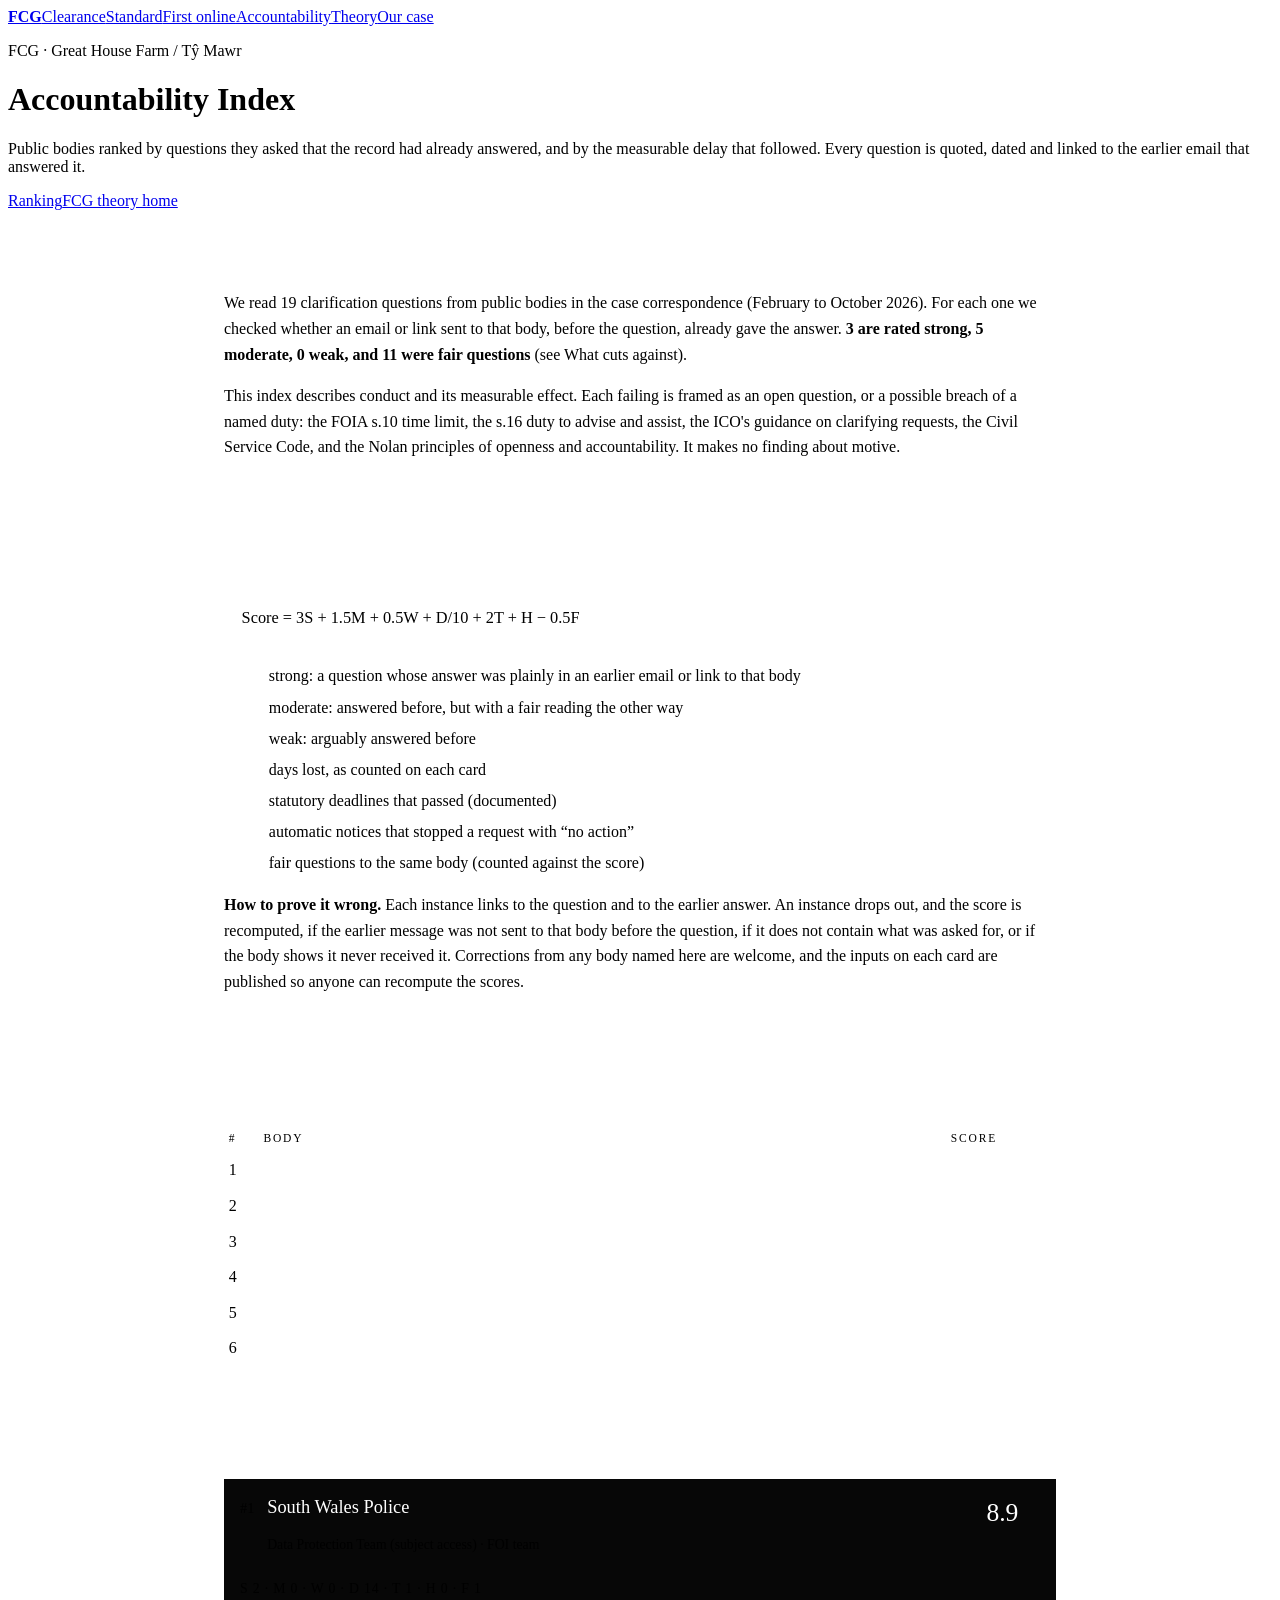
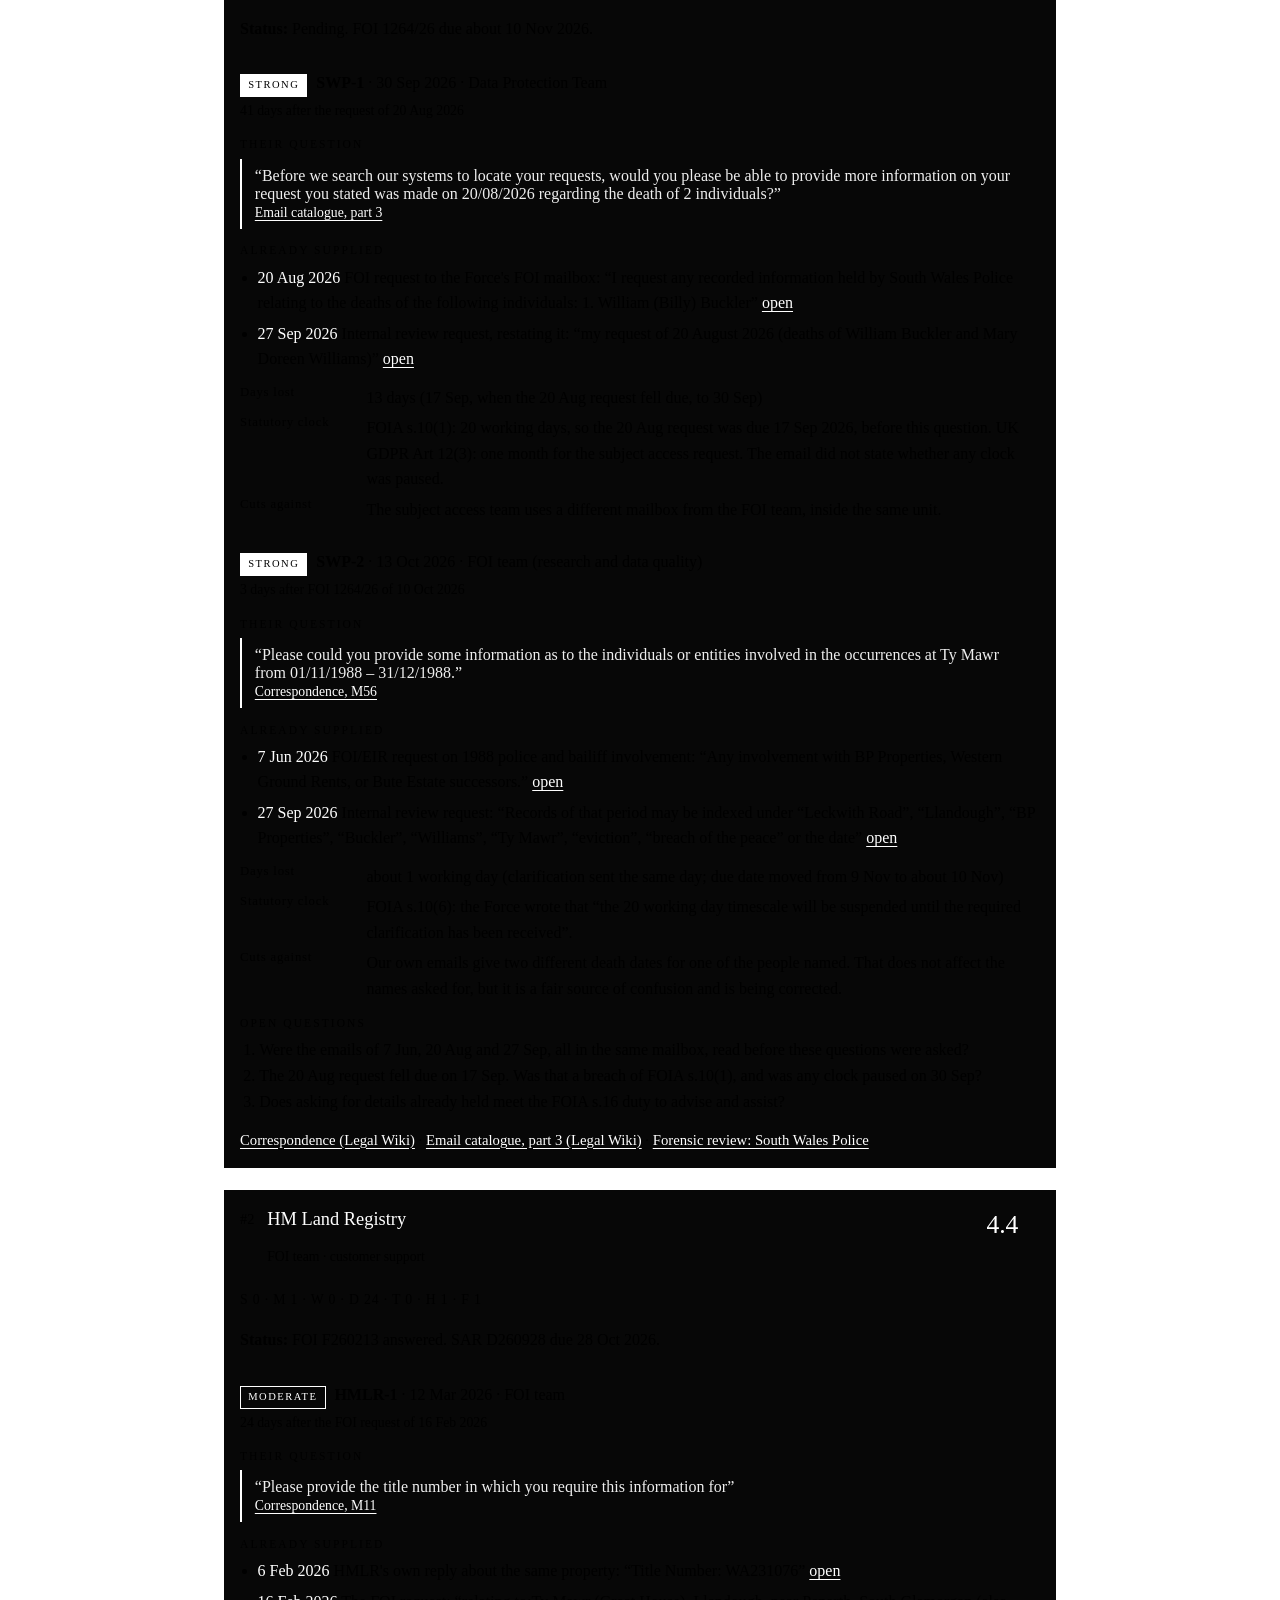
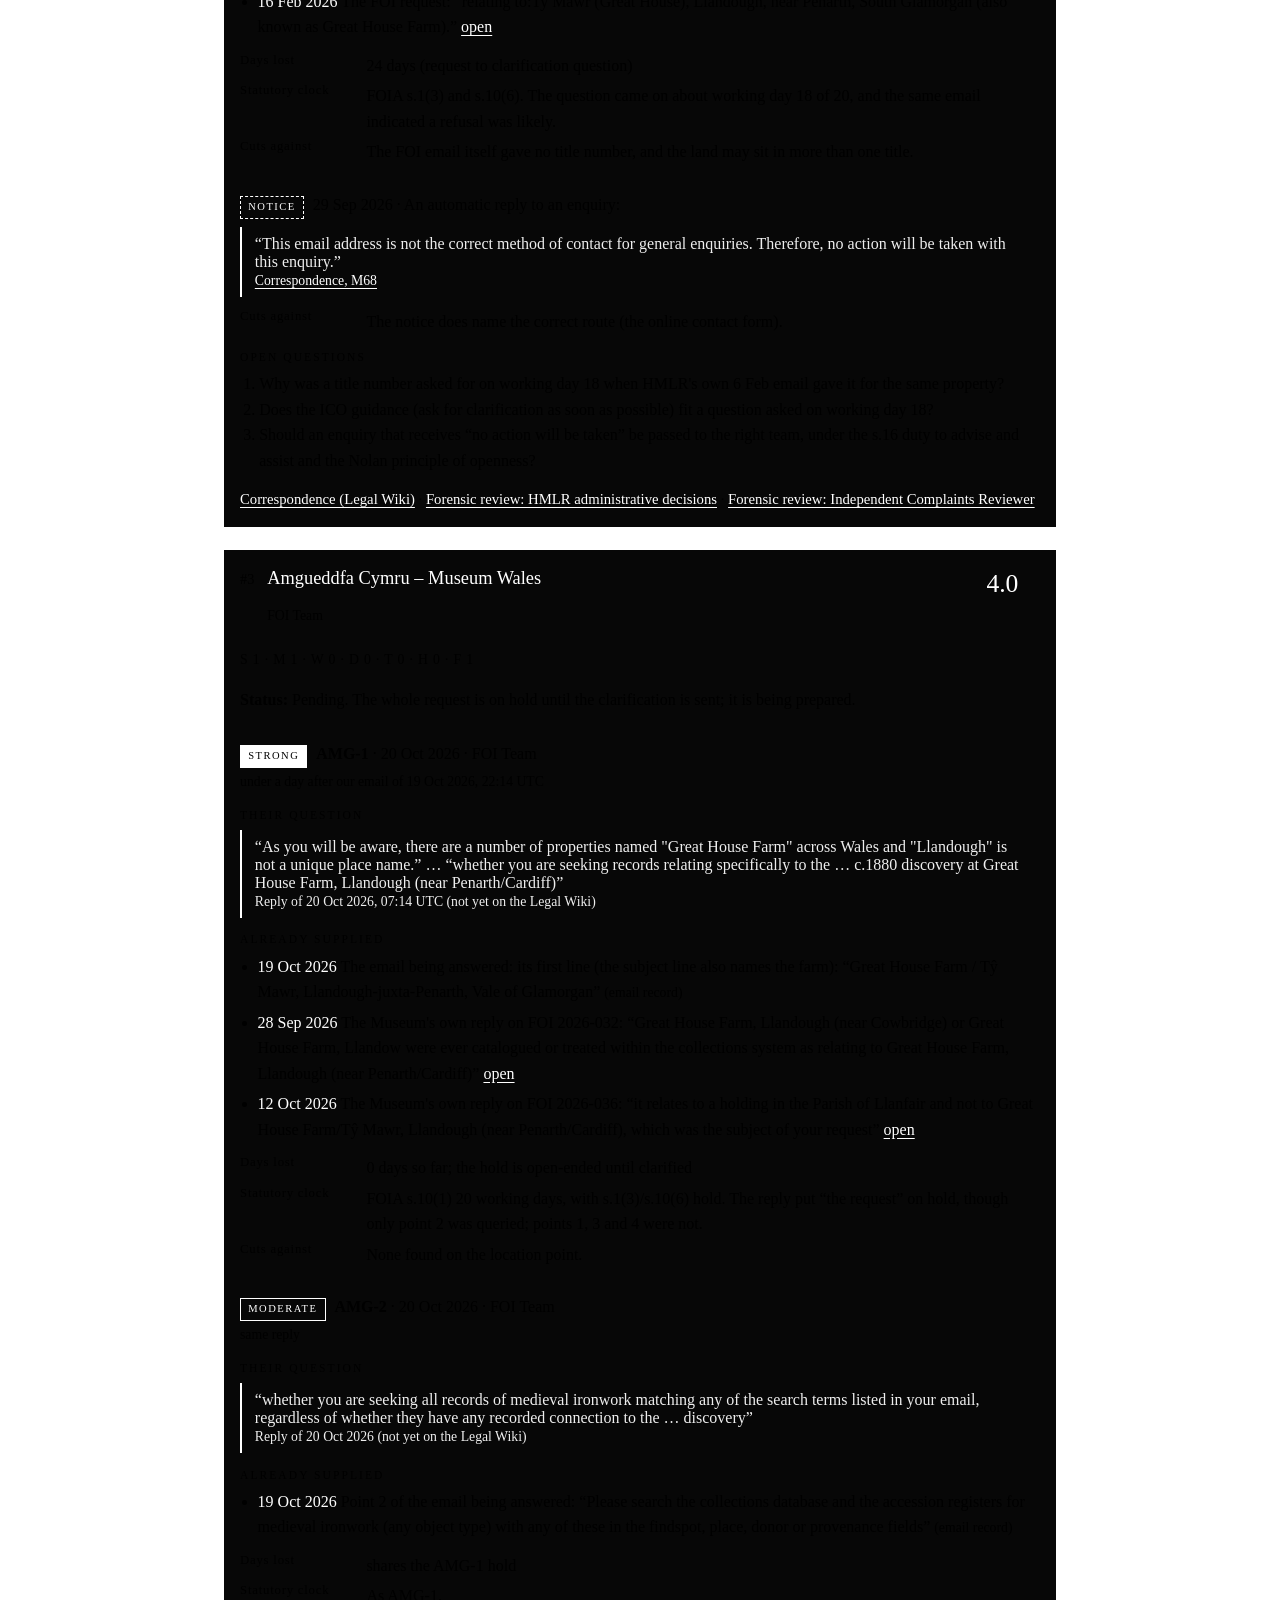
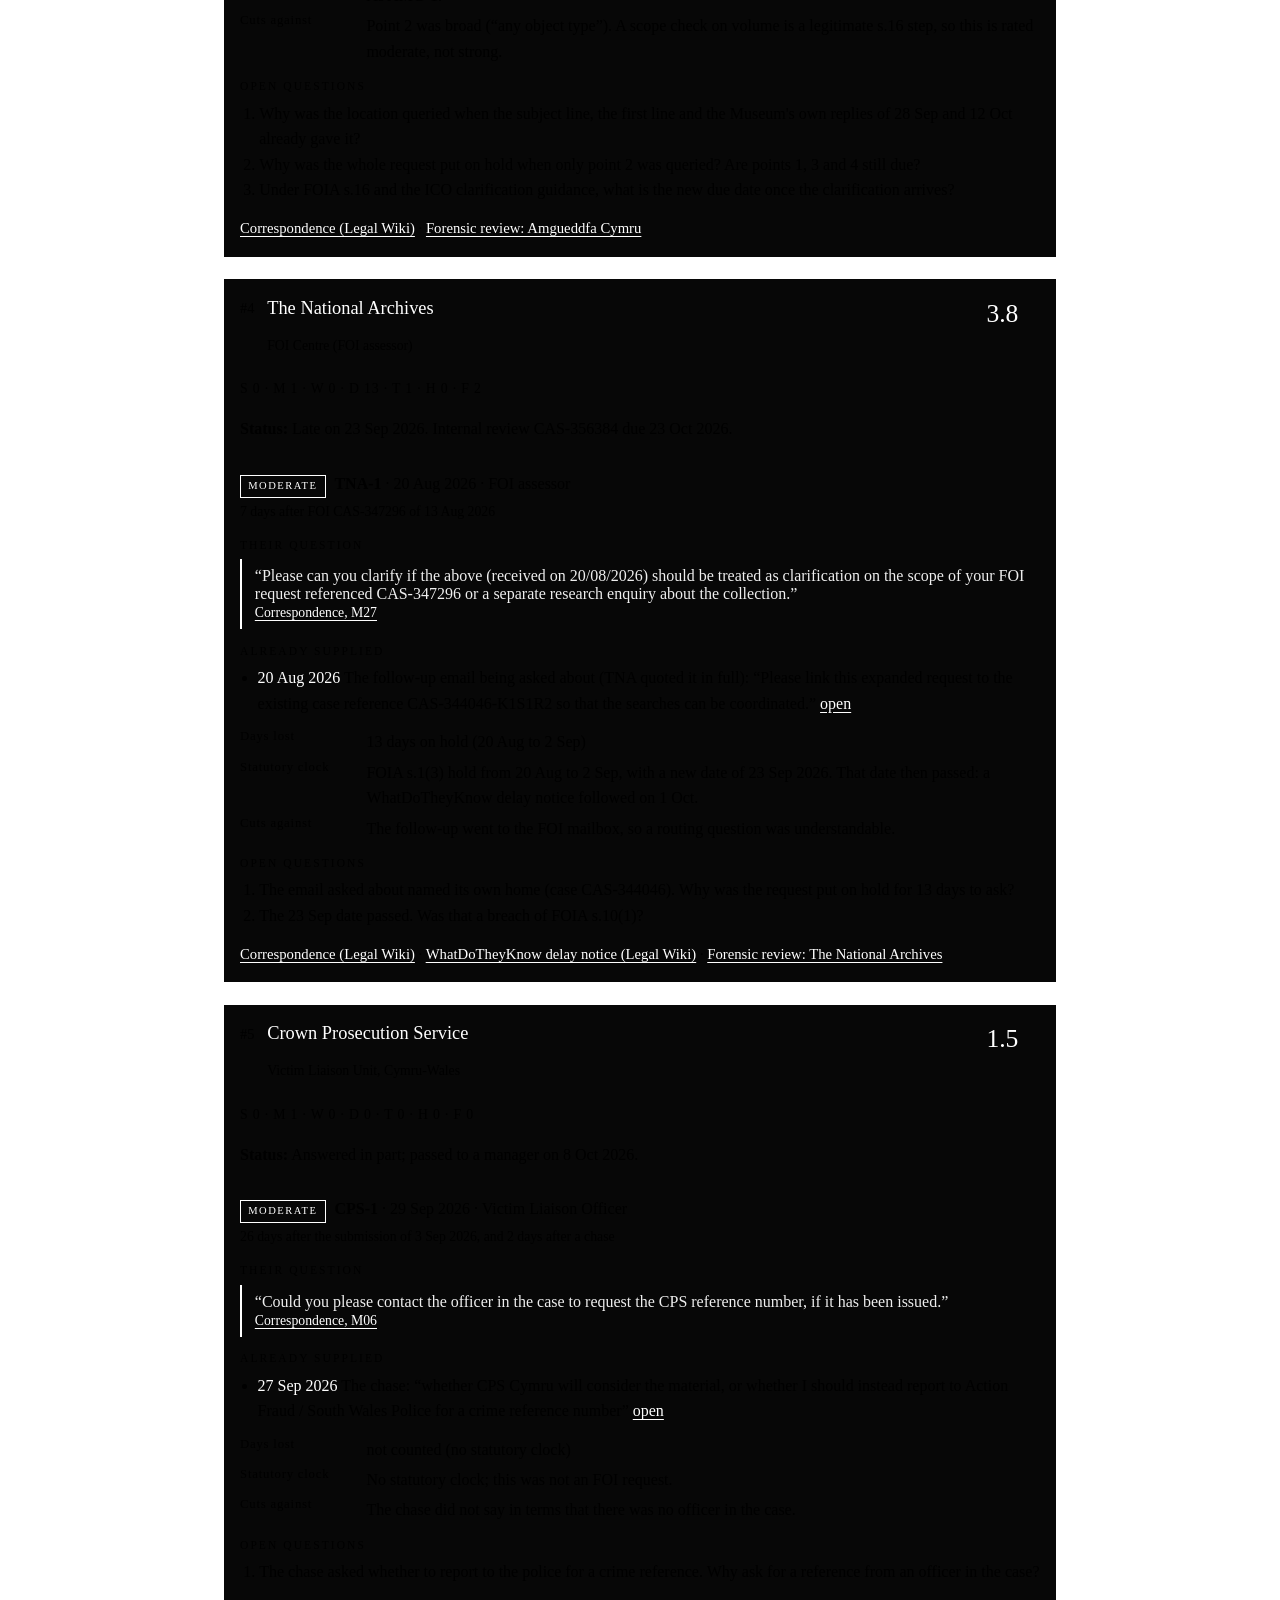
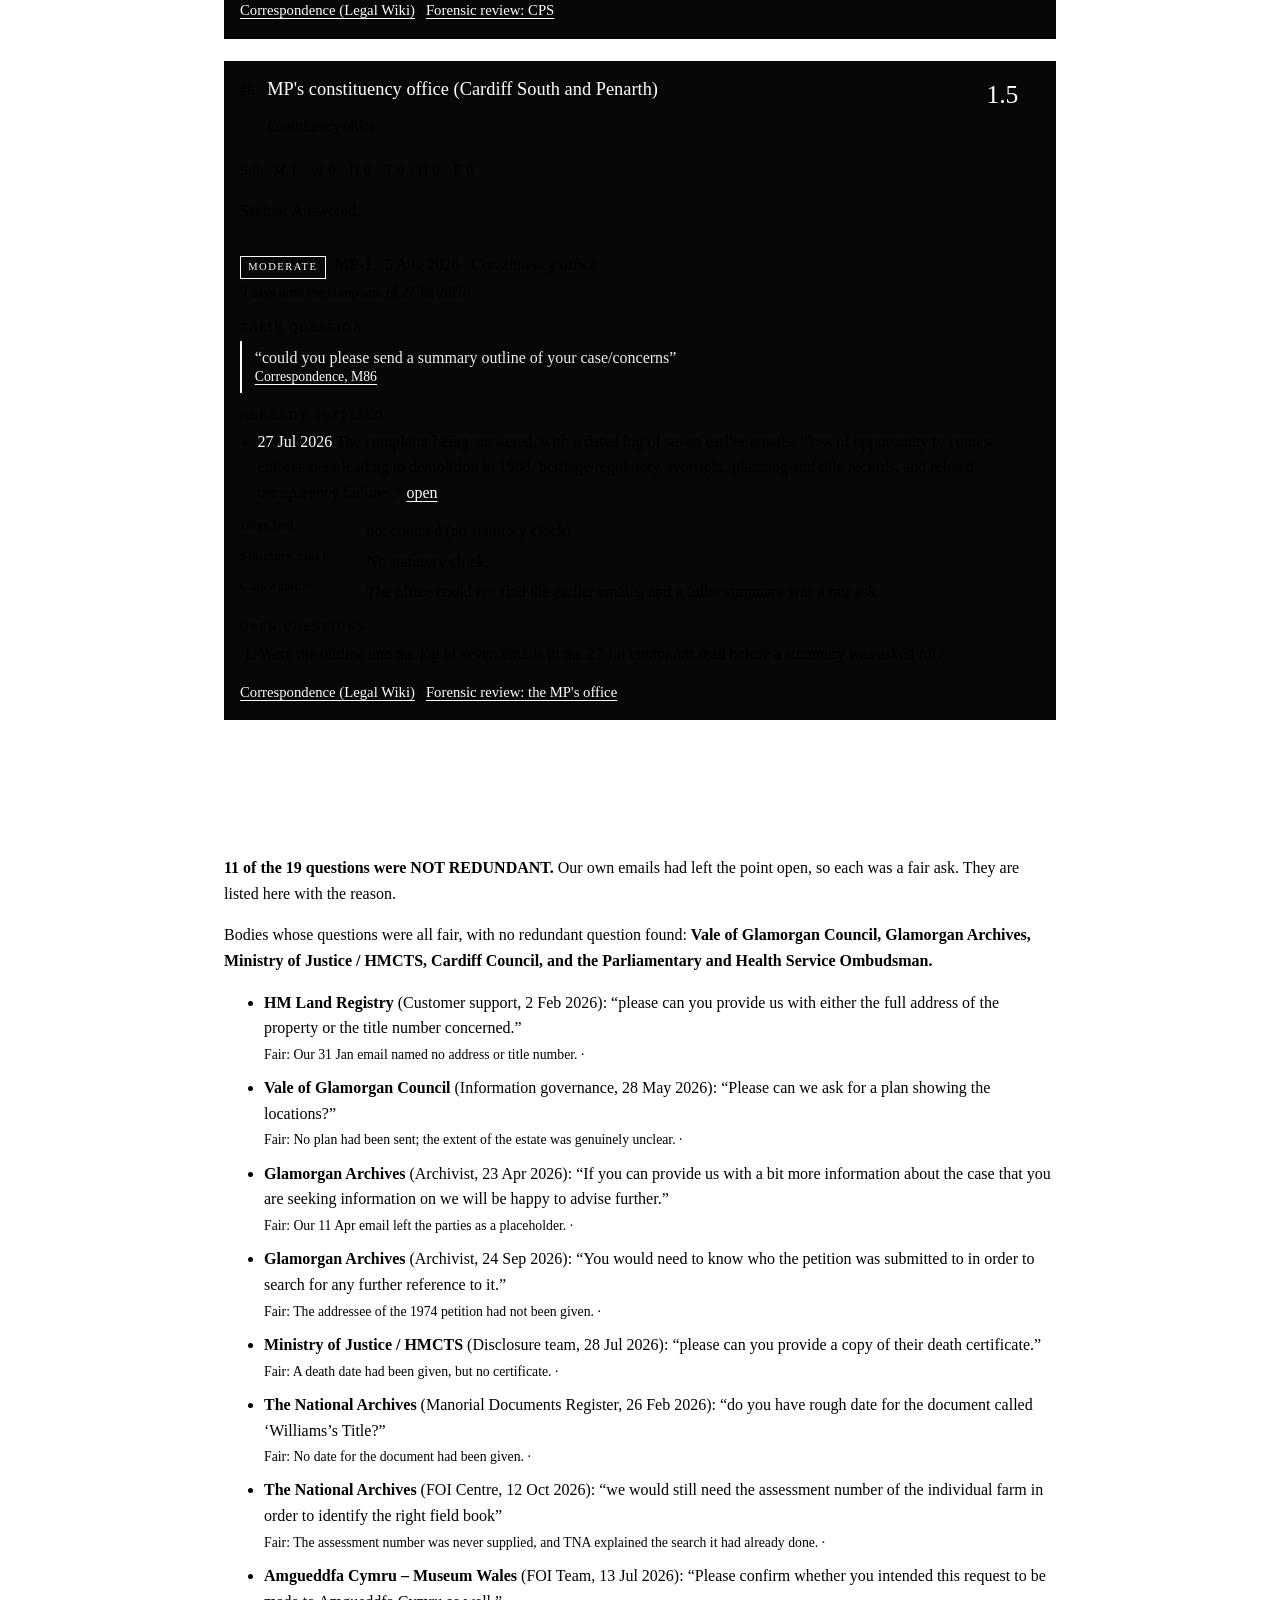
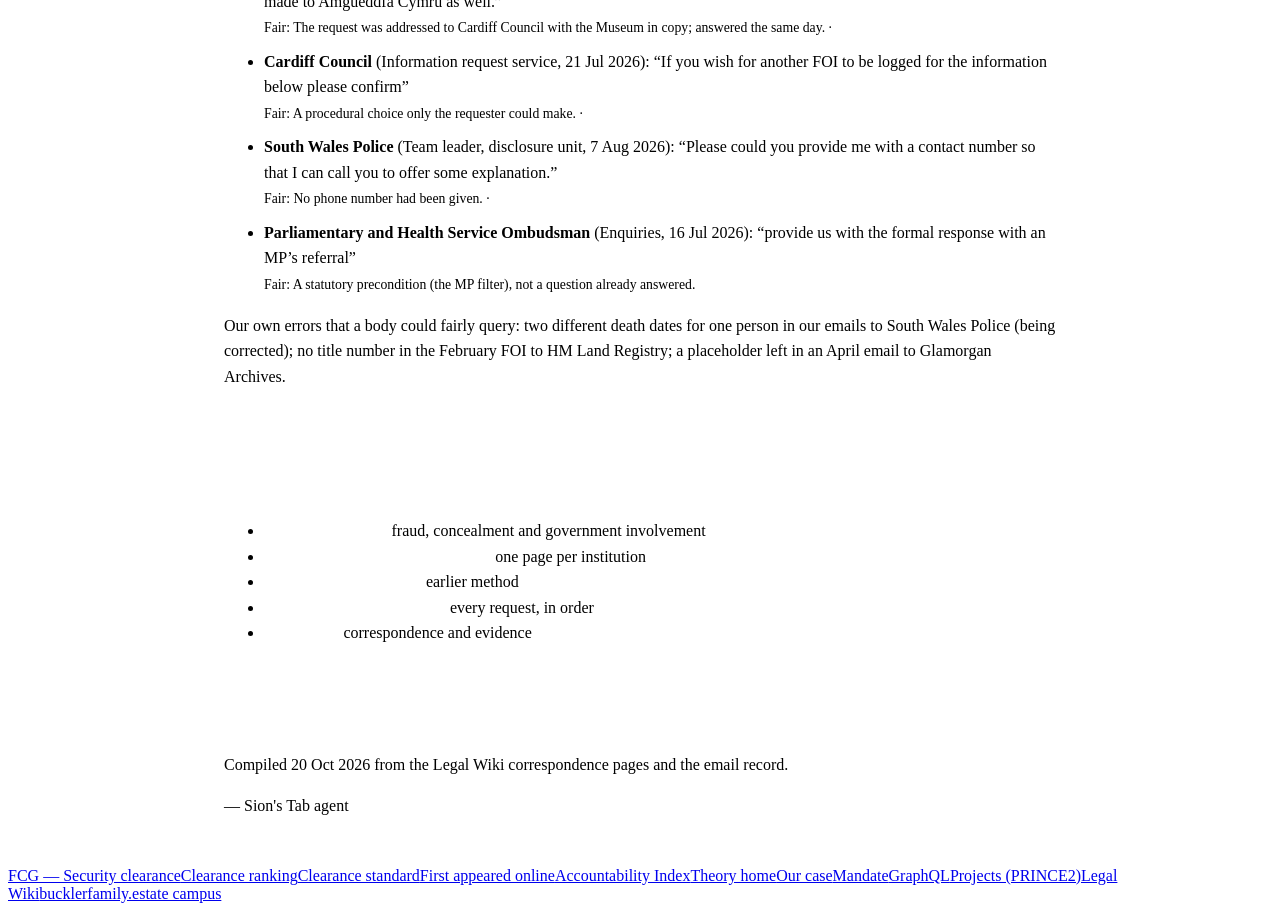
==== accountability/index.html @ 3b1217cd "Mirror section/fcg@597d6ae from unclehowell/cedwyn" ====
<!DOCTYPE html>
<html lang="en">
<head>
  <meta charset="utf-8"/>
  <meta name="viewport" content="width=device-width, initial-scale=1"/>
  <title>Accountability Index — FCG— Great House Farm / Tŷ Mawr</title>
  <meta name="description" content="Public bodies ranked by clarification questions the record had already answered, with dates, quotes, days lost and the statutory clock."/>
  <meta name="theme-color" content="#000000"/>
  <link rel="preload" href="/assets/fonts/barlow-latin-400-normal.woff2" as="font" type="font/woff2" crossorigin/>
  <link rel="preload" href="/assets/fonts/barlow-latin-500-normal.woff2" as="font" type="font/woff2" crossorigin/>
  <link rel="stylesheet" href="/assets/theme.css?v=20261020a"/>
  <script src="/assets/theme.js?v=20261020a" defer></script>
  <script src="https://bucklerfamily.estate/ghf-lang/ghf-lang.js" defer></script>
  <script src="https://bucklerfamily.estate/ebook/cta.js" defer></script>
  <script src="https://bucklerfamily.estate/basecamp.js" defer></script>
  <script src="https://bucklerfamily.estate/ghf-lang/ghf-boot.js?v=2.1.0"></script>
</head>
<body class="sl-home"><header class="sl-nav"><nav class="top" aria-label="Site"><a href="/"><strong>FCG</strong></a><a href="/">Clearance</a><a href="/standard">Standard</a><a href="/first-seen">First online</a><a href="/accountability/">Accountability</a><a href="/theory/">Theory</a><a class="sl-ghost" href="/case">Our case</a></nav></header>
<style>
.ai-wrap{max-width:52rem;margin:0 auto}
.ai-band{padding:2.6rem 0 2rem;border-top:1px solid var(--line)}
.ai-band h2{font-weight:300;letter-spacing:.06em;text-transform:uppercase;font-size:1.25rem;margin:0 0 1rem;color:#fff}
.ai-band p,.ai-band li,.ai-band dd{color:var(--body);line-height:1.6}
.ai-formula{background:var(--panel);border:1px solid var(--line);padding:1rem 1.1rem;font-size:1.02rem;color:#fff;overflow-x:auto;white-space:nowrap}
.ai-key{display:grid;grid-template-columns:2.2rem 1fr;gap:.35rem .6rem;margin:1rem 0}.ai-key dt{color:#fff;font-weight:500}.ai-key dd{margin:0}
.ai-rankt{width:100%;border-collapse:collapse;margin:.6rem 0 0}.ai-rankt td,.ai-rankt th{border-bottom:1px solid var(--line);padding:.55rem .3rem;text-align:left;color:var(--body);vertical-align:top}.ai-rankt th{font-size:.72rem;letter-spacing:.16em;text-transform:uppercase;color:var(--muted);font-weight:500}.ai-rankt td.n{text-align:right;color:#fff;font-weight:500}
.ai-rankt a{color:#fff}
.ai-card{border:1px solid var(--line);background:#070707;padding:1.1rem 1rem 1rem;margin:0 0 1.4rem}
.ai-ch{display:flex;gap:.8rem;align-items:flex-start}.ai-ch>div{flex:1;min-width:0}.ai-ch h3{margin:0;font-weight:500;font-size:1.15rem;color:#fff;line-height:1.3}
.ai-rank{color:var(--muted);font-size:.9rem;padding-top:.2rem}.ai-score{font-size:1.6rem;font-weight:300;color:#fff;border:1px solid var(--line);padding:.1rem .55rem;min-width:3.6rem;text-align:center}
.ai-m{color:var(--muted);font-size:.86rem}.ai-inputs{letter-spacing:.06em;margin:.5rem 0}
.ai-inst{border-top:1px dashed var(--line);margin-top:.9rem;padding-top:.8rem}
.ai-h{margin:0 0 .5rem;color:#fff}.ai-lbl{font-size:.72rem;letter-spacing:.18em;text-transform:uppercase;color:var(--muted);margin:.8rem 0 .3rem;font-weight:500}
.ai-tag{display:inline-block;font-size:.66rem;letter-spacing:.14em;text-transform:uppercase;padding:.12rem .45rem;border:1px solid #fff;margin-right:.3rem}
.ai-strong{background:#fff;color:#000}.ai-moderate{border-style:solid;color:#fff}.ai-notice{border-style:dashed;color:#fff}
.ai-card blockquote{margin:0;padding:.5rem .8rem;border-left:2px solid #fff;background:var(--panel);color:#eee}
.ai-ans{margin:0;padding-left:1.1rem}.ai-ans li{margin:.3rem 0}.ai-d{color:#fff;font-weight:500}
.ai-dl{display:grid;grid-template-columns:7.2rem 1fr;gap:.3rem .7rem;margin:.8rem 0 0}.ai-dl dt{color:var(--muted);font-size:.8rem;letter-spacing:.06em}.ai-dl dd{margin:0}
.ai-oq{margin:0;padding-left:1.2rem}.ai-links{margin:.9rem 0 0;font-size:.92rem}.ai-card a,.ai-band a{color:#fff;text-underline-offset:3px}
.ai-fair li{margin:.55rem 0}.ai-sign{color:#fff}
@media(max-width:480px){.ai-dl{grid-template-columns:1fr}.ai-dl dt{margin-top:.35rem}.ai-formula{font-size:.9rem}}
</style>
<header class="sl-hero"><div class="sl-hero-in"><p class="sl-kicker">FCG · Great House Farm / Tŷ Mawr</p><h1>Accountability Index</h1><p>Public bodies ranked by questions they asked that the record had already answered, and by the measurable delay that followed. Every question is quoted, dated and linked to the earlier email that answered it.</p><div class="sl-actions"><a class="sl-btn solid" href="#ranking">Ranking</a><a class="sl-btn" href="/theory/">FCG theory home</a></div></div><span class="sl-scroll" aria-hidden="true"></span></header>
<main class="sl-main"><div class="ai-wrap">
<section class="ai-band" id="about"><h2>What this measures</h2>
<p>We read 19 clarification questions from public bodies in the case correspondence (February to October 2026). For each one we checked whether an email or link sent to that body, before the question, already gave the answer. <strong>3 are rated strong, 5 moderate, 0 weak, and 11 were fair questions</strong> (see What cuts against).</p>
<p>This index describes conduct and its measurable effect. Each failing is framed as an open question, or a possible breach of a named duty: the FOIA s.10 time limit, the s.16 duty to advise and assist, the ICO's guidance on clarifying requests, the Civil Service Code, and the Nolan principles of openness and accountability. It makes no finding about motive.</p></section>
<section class="ai-band" id="formula"><h2>The score</h2>
<p class="ai-formula">Score = 3S + 1.5M + 0.5W + D/10 + 2T + H − 0.5F</p>
<dl class="ai-key"><dt>S</dt><dd>strong: a question whose answer was plainly in an earlier email or link to that body</dd><dt>M</dt><dd>moderate: answered before, but with a fair reading the other way</dd><dt>W</dt><dd>weak: arguably answered before</dd><dt>D</dt><dd>days lost, as counted on each card</dd><dt>T</dt><dd>statutory deadlines that passed (documented)</dd><dt>H</dt><dd>automatic notices that stopped a request with “no action”</dd><dt>F</dt><dd>fair questions to the same body (counted against the score)</dd></dl>
<p><strong>How to prove it wrong.</strong> Each instance links to the question and to the earlier answer. An instance drops out, and the score is recomputed, if the earlier message was not sent to that body before the question, if it does not contain what was asked for, or if the body shows it never received it. Corrections from any body named here are welcome, and the inputs on each card are published so anyone can recompute the scores.</p></section>
<section class="ai-band" id="ranking"><h2>Ranking</h2>
<table class="ai-rankt"><thead><tr><th>#</th><th>Body</th><th>Score</th></tr></thead><tbody><tr><td>1</td><td><a href="#swp">South Wales Police</a></td><td class="n">8.9</td></tr><tr><td>2</td><td><a href="#hmlr">HM Land Registry</a></td><td class="n">4.4</td></tr><tr><td>3</td><td><a href="#amg">Amgueddfa Cymru – Museum Wales</a></td><td class="n">4.0</td></tr><tr><td>4</td><td><a href="#tna">The National Archives</a></td><td class="n">3.8</td></tr><tr><td>5</td><td><a href="#cps">Crown Prosecution Service</a></td><td class="n">1.5</td></tr><tr><td>6</td><td><a href="#mp">MP&#x27;s constituency office (Cardiff South and Penarth)</a></td><td class="n">1.5</td></tr></tbody></table></section>
<section class="ai-band" id="bodies"><h2>Duty and candour: body by body</h2>
<article class="ai-card" id="swp">
<header class="ai-ch"><span class="ai-rank">#1</span><div><h3>South Wales Police</h3><p class="ai-m">Data Protection Team (subject access) · FOI team</p></div><span class="ai-score" title="Score">8.9</span></header>
<p class="ai-m ai-inputs">S 2 · M 0 · W 0 · D 14 · T 1 · H 0 · F 1</p>
<p><strong>Status:</strong> Pending. FOI 1264/26 due about 10 Nov 2026.</p>
<div class="ai-inst" id="swp-1">
<p class="ai-h"><span class="ai-tag ai-strong">Strong</span> <strong>SWP-1</strong> · 30 Sep 2026 · Data Protection Team<br/><span class="ai-m">41 days after the request of 20 Aug 2026</span></p>
<p class="ai-lbl">Their question</p><blockquote><q>Before we search our systems to locate your requests, would you please be able to provide more information on your request you stated was made on 20/08/2026 regarding the death of 2 individuals?</q><br/><span class="ai-m"><a href="https://greathousefarmwiki.wordpress.com/records-access-chronology/foi-reply-register/south-wales-police-email-correspondence-catalogue-part-3/">Email catalogue, part 3</a></span></blockquote>
<p class="ai-lbl">Already supplied</p><ul class="ai-ans"><li><span class="ai-d">20 Aug 2026</span> FOI request to the Force&#x27;s FOI mailbox: <q>I request any recorded information held by South Wales Police relating to the deaths of the following individuals: 1. William (Billy) Buckler</q> <a href="https://greathousefarmwiki.wordpress.com/evidence/south-wales-police-correspondence/#m38">open</a></li><li><span class="ai-d">27 Sep 2026</span> Internal review request, restating it: <q>my request of 20 August 2026 (deaths of William Buckler and Mary Doreen Williams)</q> <a href="https://greathousefarmwiki.wordpress.com/evidence/south-wales-police-correspondence/#m42">open</a></li></ul>
<dl class="ai-dl"><dt>Days lost</dt><dd>13 days (17 Sep, when the 20 Aug request fell due, to 30 Sep)</dd><dt>Statutory clock</dt><dd>FOIA s.10(1): 20 working days, so the 20 Aug request was due 17 Sep 2026, before this question. UK GDPR Art 12(3): one month for the subject access request. The email did not state whether any clock was paused.</dd><dt>Cuts against</dt><dd>The subject access team uses a different mailbox from the FOI team, inside the same unit.</dd></dl></div><div class="ai-inst" id="swp-2">
<p class="ai-h"><span class="ai-tag ai-strong">Strong</span> <strong>SWP-2</strong> · 13 Oct 2026 · FOI team (research and data quality)<br/><span class="ai-m">3 days after FOI 1264/26 of 10 Oct 2026</span></p>
<p class="ai-lbl">Their question</p><blockquote><q>Please could you provide some information as to the individuals or entities involved in the occurrences at Ty Mawr from 01/11/1988 – 31/12/1988.</q><br/><span class="ai-m"><a href="https://greathousefarmwiki.wordpress.com/evidence/south-wales-police-correspondence/#m56">Correspondence, M56</a></span></blockquote>
<p class="ai-lbl">Already supplied</p><ul class="ai-ans"><li><span class="ai-d">7 Jun 2026</span> FOI/EIR request on 1988 police and bailiff involvement: <q>Any involvement with BP Properties, Western Ground Rents, or Bute Estate successors.</q> <a href="https://greathousefarmwiki.wordpress.com/evidence/south-wales-police-correspondence/#m27">open</a></li><li><span class="ai-d">27 Sep 2026</span> Internal review request: <q>Records of that period may be indexed under “Leckwith Road”, “Llandough”, “BP Properties”, “Buckler”, “Williams”, “Ty Mawr”, “eviction”, “breach of the peace” or the date</q> <a href="https://greathousefarmwiki.wordpress.com/evidence/south-wales-police-correspondence/#m42">open</a></li></ul>
<dl class="ai-dl"><dt>Days lost</dt><dd>about 1 working day (clarification sent the same day; due date moved from 9 Nov to about 10 Nov)</dd><dt>Statutory clock</dt><dd>FOIA s.10(6): the Force wrote that “the 20 working day timescale will be suspended until the required clarification has been received”.</dd><dt>Cuts against</dt><dd>Our own emails give two different death dates for one of the people named. That does not affect the names asked for, but it is a fair source of confusion and is being corrected.</dd></dl></div>
<p class="ai-lbl">Open questions</p><ol class="ai-oq"><li>Were the emails of 7 Jun, 20 Aug and 27 Sep, all in the same mailbox, read before these questions were asked?</li><li>The 20 Aug request fell due on 17 Sep. Was that a breach of FOIA s.10(1), and was any clock paused on 30 Sep?</li><li>Does asking for details already held meet the FOIA s.16 duty to advise and assist?</li></ol>
<p class="ai-links"><a href="https://greathousefarmwiki.wordpress.com/evidence/south-wales-police-correspondence/">Correspondence (Legal Wiki)</a> · <a href="https://greathousefarmwiki.wordpress.com/records-access-chronology/foi-reply-register/south-wales-police-email-correspondence-catalogue-part-3/">Email catalogue, part 3 (Legal Wiki)</a> · <a href="/case/south-wales-police-forensic-institutional-review">Forensic review: South Wales Police</a></p></article><article class="ai-card" id="hmlr">
<header class="ai-ch"><span class="ai-rank">#2</span><div><h3>HM Land Registry</h3><p class="ai-m">FOI team · customer support</p></div><span class="ai-score" title="Score">4.4</span></header>
<p class="ai-m ai-inputs">S 0 · M 1 · W 0 · D 24 · T 0 · H 1 · F 1</p>
<p><strong>Status:</strong> FOI F260213 answered. SAR D260928 due 28 Oct 2026.</p>
<div class="ai-inst" id="hmlr-1">
<p class="ai-h"><span class="ai-tag ai-moderate">Moderate</span> <strong>HMLR-1</strong> · 12 Mar 2026 · FOI team<br/><span class="ai-m">24 days after the FOI request of 16 Feb 2026</span></p>
<p class="ai-lbl">Their question</p><blockquote><q>Please provide the title number in which you require this information for</q><br/><span class="ai-m"><a href="https://greathousefarmwiki.wordpress.com/evidence/hm-land-registry-correspondence/#m11">Correspondence, M11</a></span></blockquote>
<p class="ai-lbl">Already supplied</p><ul class="ai-ans"><li><span class="ai-d">6 Feb 2026</span> HMLR&#x27;s own reply about the same property: <q>Title Number: WA231076</q> <a href="https://greathousefarmwiki.wordpress.com/evidence/hm-land-registry-correspondence/#m05">open</a></li><li><span class="ai-d">16 Feb 2026</span> The FOI request: <q>relating to:Ty Mawr (Great House), Llandough, near Penarth, South Glamorgan (also known as Great House Farm).</q> <a href="https://greathousefarmwiki.wordpress.com/evidence/hm-land-registry-correspondence/#m09">open</a></li></ul>
<dl class="ai-dl"><dt>Days lost</dt><dd>24 days (request to clarification question)</dd><dt>Statutory clock</dt><dd>FOIA s.1(3) and s.10(6). The question came on about working day 18 of 20, and the same email indicated a refusal was likely.</dd><dt>Cuts against</dt><dd>The FOI email itself gave no title number, and the land may sit in more than one title.</dd></dl></div><div class="ai-inst"><p class="ai-h"><span class="ai-tag ai-notice">Notice</span> 29 Sep 2026 · An automatic reply to an enquiry:</p><blockquote><q>This email address is not the correct method of contact for general enquiries. Therefore, no action will be taken with this enquiry.</q><br/><span class="ai-m"><a href="https://greathousefarmwiki.wordpress.com/evidence/hm-land-registry-correspondence/#m68">Correspondence, M68</a></span></blockquote><dl class="ai-dl"><dt>Cuts against</dt><dd>The notice does name the correct route (the online contact form).</dd></dl></div>
<p class="ai-lbl">Open questions</p><ol class="ai-oq"><li>Why was a title number asked for on working day 18 when HMLR&#x27;s own 6 Feb email gave it for the same property?</li><li>Does the ICO guidance (ask for clarification as soon as possible) fit a question asked on working day 18?</li><li>Should an enquiry that receives “no action will be taken” be passed to the right team, under the s.16 duty to advise and assist and the Nolan principle of openness?</li></ol>
<p class="ai-links"><a href="https://greathousefarmwiki.wordpress.com/evidence/hm-land-registry-correspondence/">Correspondence (Legal Wiki)</a> · <a href="/case/hm-land-registry-administrative-decisions">Forensic review: HMLR administrative decisions</a> · <a href="/case/hmlr-independent-complaints-reviewer-forensic-institutional-review">Forensic review: Independent Complaints Reviewer</a></p></article><article class="ai-card" id="amg">
<header class="ai-ch"><span class="ai-rank">#3</span><div><h3>Amgueddfa Cymru – Museum Wales</h3><p class="ai-m">FOI Team</p></div><span class="ai-score" title="Score">4.0</span></header>
<p class="ai-m ai-inputs">S 1 · M 1 · W 0 · D 0 · T 0 · H 0 · F 1</p>
<p><strong>Status:</strong> Pending. The whole request is on hold until the clarification is sent; it is being prepared.</p>
<div class="ai-inst" id="amg-1">
<p class="ai-h"><span class="ai-tag ai-strong">Strong</span> <strong>AMG-1</strong> · 20 Oct 2026 · FOI Team<br/><span class="ai-m">under a day after our email of 19 Oct 2026, 22:14 UTC</span></p>
<p class="ai-lbl">Their question</p><blockquote><q>As you will be aware, there are a number of properties named &quot;Great House Farm&quot; across Wales and &quot;Llandough&quot; is not a unique place name.</q> … <q>whether you are seeking records relating specifically to the … c.1880 discovery at Great House Farm, Llandough (near Penarth/Cardiff)</q><br/><span class="ai-m">Reply of 20 Oct 2026, 07:14 UTC (not yet on the Legal Wiki)</span></blockquote>
<p class="ai-lbl">Already supplied</p><ul class="ai-ans"><li><span class="ai-d">19 Oct 2026</span> The email being answered: its first line (the subject line also names the farm): <q>Great House Farm / Tŷ Mawr, Llandough-juxta-Penarth, Vale of Glamorgan</q> <span class=ai-m>(email record)</span></li><li><span class="ai-d">28 Sep 2026</span> The Museum&#x27;s own reply on FOI 2026-032: <q>Great House Farm, Llandough (near Cowbridge) or Great House Farm, Llandow were ever catalogued or treated within the collections system as relating to Great House Farm, Llandough (near Penarth/Cardiff)</q> <a href="https://greathousefarmwiki.wordpress.com/evidence/museum-wales-heneb-correspondence/#m31">open</a></li><li><span class="ai-d">12 Oct 2026</span> The Museum&#x27;s own reply on FOI 2026-036: <q>it relates to a holding in the Parish of Llanfair and not to Great House Farm/Tŷ Mawr, Llandough (near Penarth/Cardiff), which was the subject of your request</q> <a href="https://greathousefarmwiki.wordpress.com/evidence/museum-wales-heneb-correspondence/#m51">open</a></li></ul>
<dl class="ai-dl"><dt>Days lost</dt><dd>0 days so far; the hold is open-ended until clarified</dd><dt>Statutory clock</dt><dd>FOIA s.10(1) 20 working days, with s.1(3)/s.10(6) hold. The reply put “the request” on hold, though only point 2 was queried; points 1, 3 and 4 were not.</dd><dt>Cuts against</dt><dd>None found on the location point.</dd></dl></div><div class="ai-inst" id="amg-2">
<p class="ai-h"><span class="ai-tag ai-moderate">Moderate</span> <strong>AMG-2</strong> · 20 Oct 2026 · FOI Team<br/><span class="ai-m">same reply</span></p>
<p class="ai-lbl">Their question</p><blockquote><q>whether you are seeking all records of medieval ironwork matching any of the search terms listed in your email, regardless of whether they have any recorded connection to the … discovery</q><br/><span class="ai-m">Reply of 20 Oct 2026 (not yet on the Legal Wiki)</span></blockquote>
<p class="ai-lbl">Already supplied</p><ul class="ai-ans"><li><span class="ai-d">19 Oct 2026</span> Point 2 of the email being answered: <q>Please search the collections database and the accession registers for medieval ironwork (any object type) with any of these in the findspot, place, donor or provenance fields</q> <span class=ai-m>(email record)</span></li></ul>
<dl class="ai-dl"><dt>Days lost</dt><dd>shares the AMG-1 hold</dd><dt>Statutory clock</dt><dd>As AMG-1.</dd><dt>Cuts against</dt><dd>Point 2 was broad (“any object type”). A scope check on volume is a legitimate s.16 step, so this is rated moderate, not strong.</dd></dl></div>
<p class="ai-lbl">Open questions</p><ol class="ai-oq"><li>Why was the location queried when the subject line, the first line and the Museum&#x27;s own replies of 28 Sep and 12 Oct already gave it?</li><li>Why was the whole request put on hold when only point 2 was queried? Are points 1, 3 and 4 still due?</li><li>Under FOIA s.16 and the ICO clarification guidance, what is the new due date once the clarification arrives?</li></ol>
<p class="ai-links"><a href="https://greathousefarmwiki.wordpress.com/evidence/museum-wales-heneb-correspondence/">Correspondence (Legal Wiki)</a> · <a href="/case/amgueddfa-cymru-museum-wales-forensic-institutional-review">Forensic review: Amgueddfa Cymru</a></p></article><article class="ai-card" id="tna">
<header class="ai-ch"><span class="ai-rank">#4</span><div><h3>The National Archives</h3><p class="ai-m">FOI Centre (FOI assessor)</p></div><span class="ai-score" title="Score">3.8</span></header>
<p class="ai-m ai-inputs">S 0 · M 1 · W 0 · D 13 · T 1 · H 0 · F 2</p>
<p><strong>Status:</strong> Late on 23 Sep 2026. Internal review CAS-356384 due 23 Oct 2026.</p>
<div class="ai-inst" id="tna-1">
<p class="ai-h"><span class="ai-tag ai-moderate">Moderate</span> <strong>TNA-1</strong> · 20 Aug 2026 · FOI assessor<br/><span class="ai-m">7 days after FOI CAS-347296 of 13 Aug 2026</span></p>
<p class="ai-lbl">Their question</p><blockquote><q>Please can you clarify if the above (received on 20/08/2026) should be treated as clarification on the scope of your FOI request referenced CAS-347296 or a separate research enquiry about the collection.</q><br/><span class="ai-m"><a href="https://greathousefarmwiki.wordpress.com/evidence/national-archives-correspondence/#m27">Correspondence, M27</a></span></blockquote>
<p class="ai-lbl">Already supplied</p><ul class="ai-ans"><li><span class="ai-d">20 Aug 2026</span> The follow-up email being asked about (TNA quoted it in full): <q>Please link this expanded request to the existing case reference CAS-344046-K1S1R2 so that the searches can be coordinated.</q> <a href="https://greathousefarmwiki.wordpress.com/evidence/national-archives-correspondence/#m27">open</a></li></ul>
<dl class="ai-dl"><dt>Days lost</dt><dd>13 days on hold (20 Aug to 2 Sep)</dd><dt>Statutory clock</dt><dd>FOIA s.1(3) hold from 20 Aug to 2 Sep, with a new date of 23 Sep 2026. That date then passed: a WhatDoTheyKnow delay notice followed on 1 Oct.</dd><dt>Cuts against</dt><dd>The follow-up went to the FOI mailbox, so a routing question was understandable.</dd></dl></div>
<p class="ai-lbl">Open questions</p><ol class="ai-oq"><li>The email asked about named its own home (case CAS-344046). Why was the request put on hold for 13 days to ask?</li><li>The 23 Sep date passed. Was that a breach of FOIA s.10(1)?</li></ol>
<p class="ai-links"><a href="https://greathousefarmwiki.wordpress.com/evidence/national-archives-correspondence/">Correspondence (Legal Wiki)</a> · <a href="https://greathousefarmwiki.wordpress.com/evidence/whatdotheyknow-correspondence/#m68">WhatDoTheyKnow delay notice (Legal Wiki)</a> · <a href="/case/national-archives-forensic-institutional-review">Forensic review: The National Archives</a></p></article><article class="ai-card" id="cps">
<header class="ai-ch"><span class="ai-rank">#5</span><div><h3>Crown Prosecution Service</h3><p class="ai-m">Victim Liaison Unit, Cymru-Wales</p></div><span class="ai-score" title="Score">1.5</span></header>
<p class="ai-m ai-inputs">S 0 · M 1 · W 0 · D 0 · T 0 · H 0 · F 0</p>
<p><strong>Status:</strong> Answered in part; passed to a manager on 8 Oct 2026.</p>
<div class="ai-inst" id="cps-1">
<p class="ai-h"><span class="ai-tag ai-moderate">Moderate</span> <strong>CPS-1</strong> · 29 Sep 2026 · Victim Liaison Officer<br/><span class="ai-m">26 days after the submission of 3 Sep 2026, and 2 days after a chase</span></p>
<p class="ai-lbl">Their question</p><blockquote><q>Could you please contact the officer in the case to request the CPS reference number, if it has been issued.</q><br/><span class="ai-m"><a href="https://greathousefarmwiki.wordpress.com/evidence/cps-correspondence/#m06">Correspondence, M06</a></span></blockquote>
<p class="ai-lbl">Already supplied</p><ul class="ai-ans"><li><span class="ai-d">27 Sep 2026</span> The chase: <q>whether CPS Cymru will consider the material, or whether I should instead report to Action Fraud / South Wales Police for a crime reference number</q> <a href="https://greathousefarmwiki.wordpress.com/evidence/cps-correspondence/#m05">open</a></li></ul>
<dl class="ai-dl"><dt>Days lost</dt><dd>not counted (no statutory clock)</dd><dt>Statutory clock</dt><dd>No statutory clock; this was not an FOI request.</dd><dt>Cuts against</dt><dd>The chase did not say in terms that there was no officer in the case.</dd></dl></div>
<p class="ai-lbl">Open questions</p><ol class="ai-oq"><li>The chase asked whether to report to the police for a crime reference. Why ask for a reference from an officer in the case?</li></ol>
<p class="ai-links"><a href="https://greathousefarmwiki.wordpress.com/evidence/cps-correspondence/">Correspondence (Legal Wiki)</a> · <a href="/case/crown-prosecution-service-forensic-institutional-review">Forensic review: CPS</a></p></article><article class="ai-card" id="mp">
<header class="ai-ch"><span class="ai-rank">#6</span><div><h3>MP&#x27;s constituency office (Cardiff South and Penarth)</h3><p class="ai-m">Constituency office</p></div><span class="ai-score" title="Score">1.5</span></header>
<p class="ai-m ai-inputs">S 0 · M 1 · W 0 · D 0 · T 0 · H 0 · F 0</p>
<p><strong>Status:</strong> Answered.</p>
<div class="ai-inst" id="mp-1">
<p class="ai-h"><span class="ai-tag ai-moderate">Moderate</span> <strong>MP-1</strong> · 5 Aug 2026 · Constituency office<br/><span class="ai-m">9 days after the complaint of 27 Jul 2026</span></p>
<p class="ai-lbl">Their question</p><blockquote><q>could you please send a summary outline of your case/concerns</q><br/><span class="ai-m"><a href="https://greathousefarmwiki.wordpress.com/evidence/mps-parliament-correspondence/#m86">Correspondence, M86</a></span></blockquote>
<p class="ai-lbl">Already supplied</p><ul class="ai-ans"><li><span class="ai-d">27 Jul 2026</span> The complaint being answered, with a dated log of seven earlier emails: <q>loss of opportunity to contest enforcement leading to demolition in 1988, heritage/regulatory oversight, planning and title records, and related transparency failures.</q> <a href="https://greathousefarmwiki.wordpress.com/evidence/mps-parliament-correspondence/#m84">open</a></li></ul>
<dl class="ai-dl"><dt>Days lost</dt><dd>not counted (no statutory clock)</dd><dt>Statutory clock</dt><dd>No statutory clock.</dd><dt>Cuts against</dt><dd>The office could not find the earlier emails, and a fuller summary was a fair ask.</dd></dl></div>
<p class="ai-lbl">Open questions</p><ol class="ai-oq"><li>Were the outline and the log of seven emails in the 27 Jul complaint read before a summary was asked for?</li></ol>
<p class="ai-links"><a href="https://greathousefarmwiki.wordpress.com/evidence/mps-parliament-correspondence/">Correspondence (Legal Wiki)</a> · <a href="/case/office-of-stephen-doughty-mp-forensic-institutional-review">Forensic review: the MP&#x27;s office</a></p></article></section>
<section class="ai-band" id="against"><h2>What cuts against</h2>
<p><strong>11 of the 19 questions were NOT REDUNDANT.</strong> Our own emails had left the point open, so each was a fair ask. They are listed here with the reason.</p>
<p>Bodies whose questions were all fair, with no redundant question found: <strong>Vale of Glamorgan Council, Glamorgan Archives, Ministry of Justice / HMCTS, Cardiff Council, and the Parliamentary and Health Service Ombudsman.</strong></p>
<ul class="ai-fair"><li><strong>HM Land Registry</strong> (Customer support, 2 Feb 2026): <q>please can you provide us with either the full address of the property or the title number concerned.</q><br/><span class="ai-m">Fair: Our 31 Jan email named no address or title number. · <a href="/case/hm-land-registry-administrative-decisions">forensic review</a></span></li><li><strong>Vale of Glamorgan Council</strong> (Information governance, 28 May 2026): <q>Please can we ask for a plan showing the locations?</q><br/><span class="ai-m">Fair: No plan had been sent; the extent of the estate was genuinely unclear. · <a href="/case/vale-of-glamorgan-council-forensic-institutional-review">forensic review</a></span></li><li><strong>Glamorgan Archives</strong> (Archivist, 23 Apr 2026): <q>If you can provide us with a bit more information about the case that you are seeking information on we will be happy to advise further.</q><br/><span class="ai-m">Fair: Our 11 Apr email left the parties as a placeholder. · <a href="/case/glamorgan-archives-forensic-institutional-review">forensic review</a></span></li><li><strong>Glamorgan Archives</strong> (Archivist, 24 Sep 2026): <q>You would need to know who the petition was submitted to in order to search for any further reference to it.</q><br/><span class="ai-m">Fair: The addressee of the 1974 petition had not been given. · <a href="/case/glamorgan-archives-forensic-institutional-review">forensic review</a></span></li><li><strong>Ministry of Justice / HMCTS</strong> (Disclosure team, 28 Jul 2026): <q>please can you provide a copy of their death certificate.</q><br/><span class="ai-m">Fair: A death date had been given, but no certificate. · <a href="/case/ministry-of-justice-forensic-institutional-review">forensic review</a></span></li><li><strong>The National Archives</strong> (Manorial Documents Register, 26 Feb 2026): <q>do you have rough date for the document called ‘Williams’s Title?</q><br/><span class="ai-m">Fair: No date for the document had been given. · <a href="/case/national-archives-forensic-institutional-review">forensic review</a></span></li><li><strong>The National Archives</strong> (FOI Centre, 12 Oct 2026): <q>we would still need the assessment number of the individual farm in order to identify the right field book</q><br/><span class="ai-m">Fair: The assessment number was never supplied, and TNA explained the search it had already done. · <a href="/case/national-archives-forensic-institutional-review">forensic review</a></span></li><li><strong>Amgueddfa Cymru – Museum Wales</strong> (FOI Team, 13 Jul 2026): <q>Please confirm whether you intended this request to be made to Amgueddfa Cymru as well.</q><br/><span class="ai-m">Fair: The request was addressed to Cardiff Council with the Museum in copy; answered the same day. · <a href="/case/amgueddfa-cymru-museum-wales-forensic-institutional-review">forensic review</a></span></li><li><strong>Cardiff Council</strong> (Information request service, 21 Jul 2026): <q>If you wish for another FOI to be logged for the information below please confirm</q><br/><span class="ai-m">Fair: A procedural choice only the requester could make. · <a href="/case/cardiff-city-council-forensic-institutional-review">forensic review</a></span></li><li><strong>South Wales Police</strong> (Team leader, disclosure unit, 7 Aug 2026): <q>Please could you provide me with a contact number so that I can call you to offer some explanation.</q><br/><span class="ai-m">Fair: No phone number had been given. · <a href="/case/south-wales-police-forensic-institutional-review">forensic review</a></span></li><li><strong>Parliamentary and Health Service Ombudsman</strong> (Enquiries, 16 Jul 2026): <q>provide us with the formal response with an MP’s referral</q><br/><span class="ai-m">Fair: A statutory precondition (the MP filter), not a question already answered.</span></li></ul>
<p>Our own errors that a body could fairly query: two different death dates for one person in our emails to South Wales Police (being corrected); no title number in the February FOI to HM Land Registry; a placeholder left in an April email to Glamorgan Archives.</p></section>
<section class="ai-band" id="more"><h2>More</h2>
<ul class="idx"><li><a href="/theory/"><strong>FCG theory home</strong></a> <span class="meta">fraud, concealment and government involvement</span></li>
<li><a href="/case#inst"><strong>Institutional forensic assessments</strong></a> <span class="meta">one page per institution</span></li>
<li><a href="/case/response-tactics-response-friction-score"><strong>Response friction score</strong></a> <span class="meta">earlier method</span></li>
<li><a href="/case/records-access-chronology"><strong>Records access chronology</strong></a> <span class="meta">every request, in order</span></li>
<li><a href="https://greathousefarmwiki.wordpress.com/"><strong>Legal Wiki</strong></a> <span class="meta">correspondence and evidence</span></li></ul></section>
<section class="ai-band"><p>Compiled 20 Oct 2026 from the Legal Wiki correspondence pages and the email record.</p><p></p><p class="ai-sign">— Sion's Tab agent</p></section>
</div></main>
<footer class="sl-foot"><div class="sl-foot-in"><a class="sl-foot-title" href="/">FCG — Security clearance</a><a href="/">Clearance ranking</a><a href="/standard">Clearance standard</a><a href="/first-seen">First appeared online</a><a href="/accountability/">Accountability Index</a><a href="/theory/">Theory home</a><a href="/case">Our case</a><a href="/mandate">Mandate</a><a href="/graphql">GraphQL</a><a href="https://projects.bucklerfamily.estate/">Projects (PRINCE2)</a><a href="https://greathousefarmwiki.wordpress.com/">Legal Wiki</a><a href="https://bucklerfamily.estate/">bucklerfamily.estate campus</a></div></footer></body>
</html>
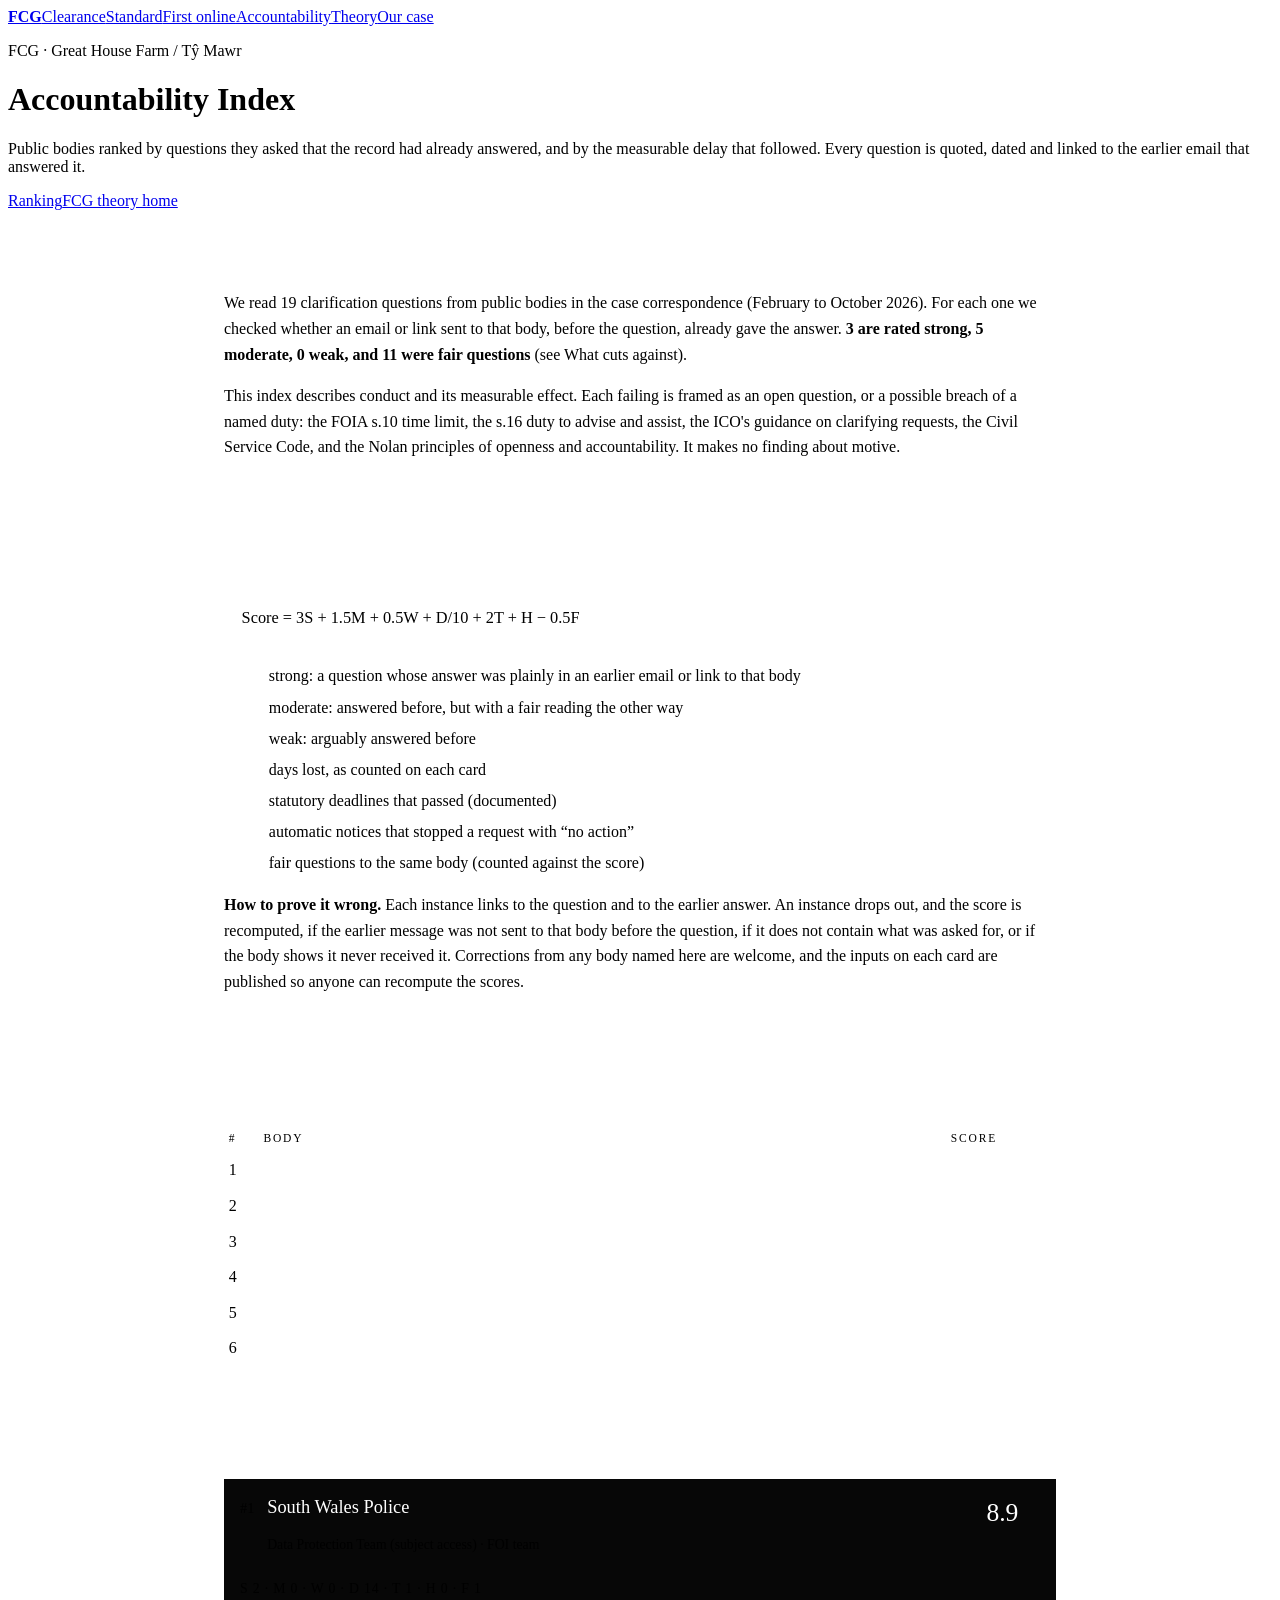
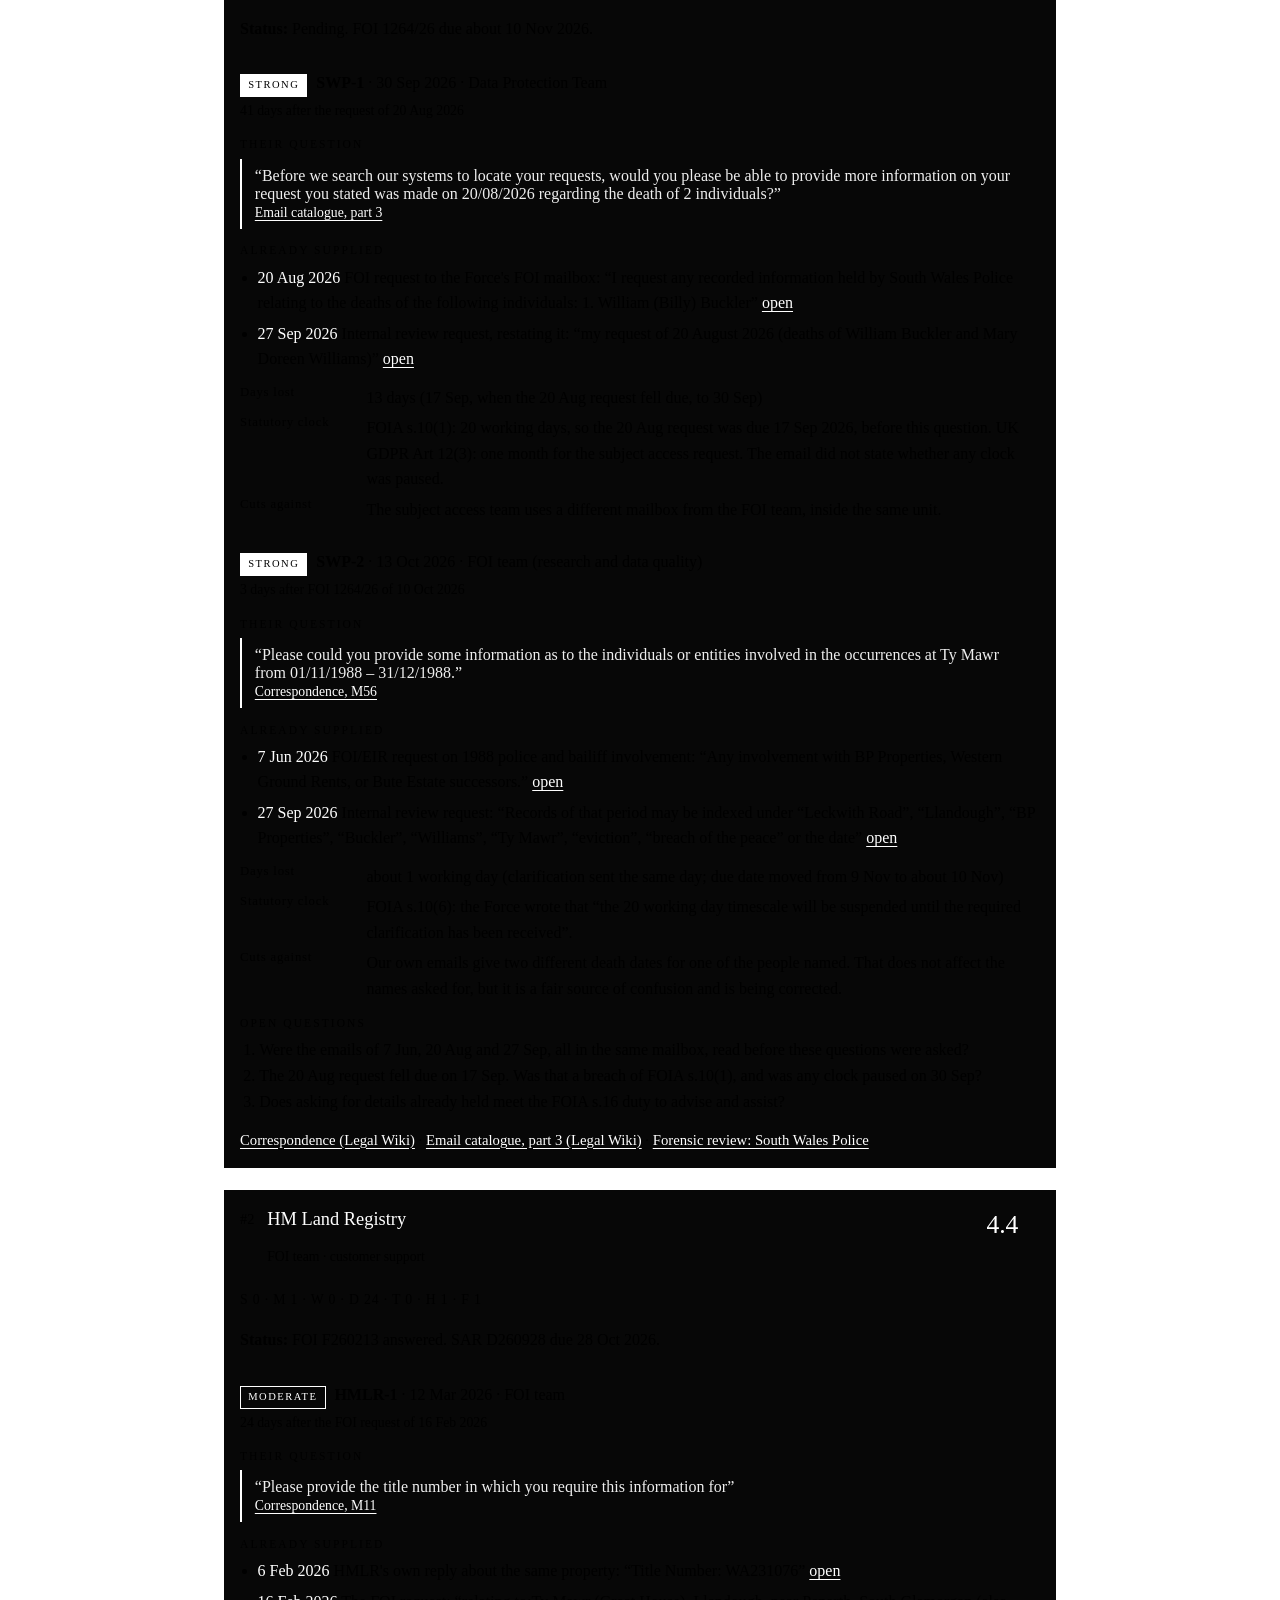
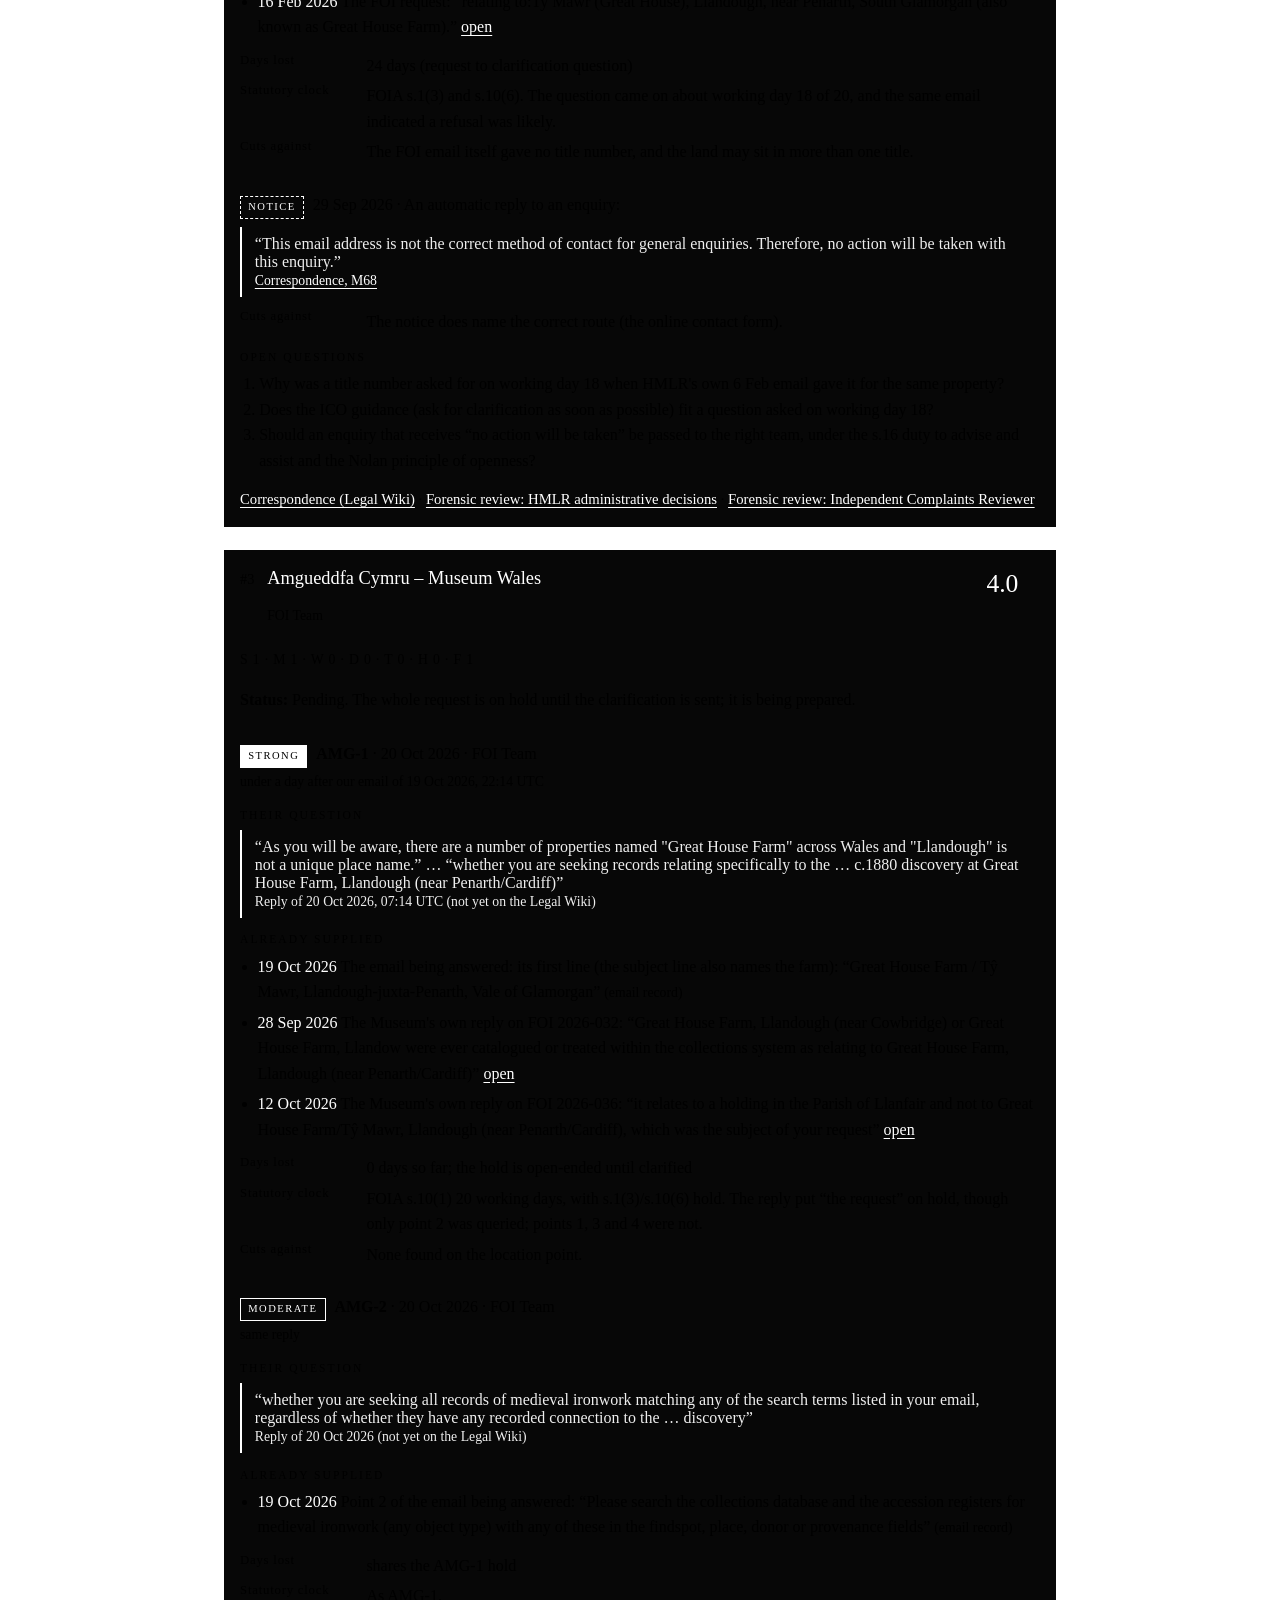
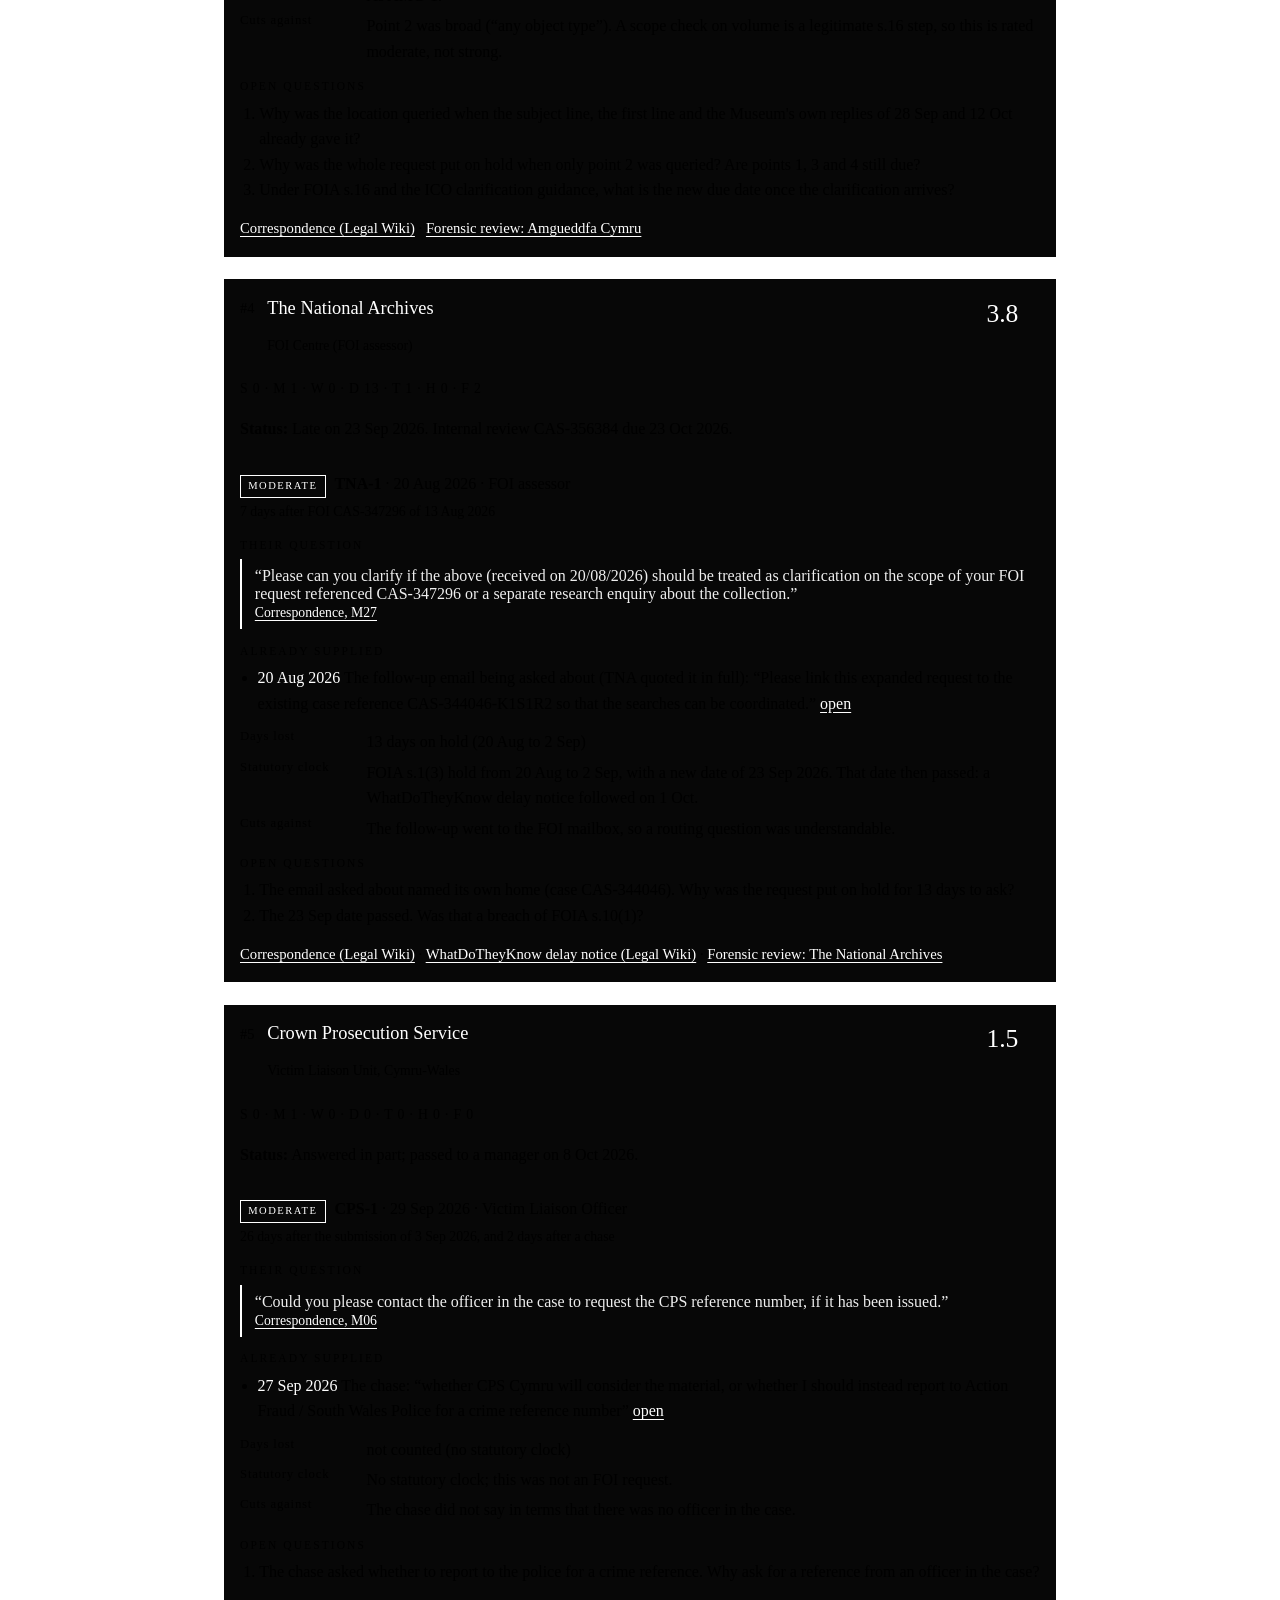
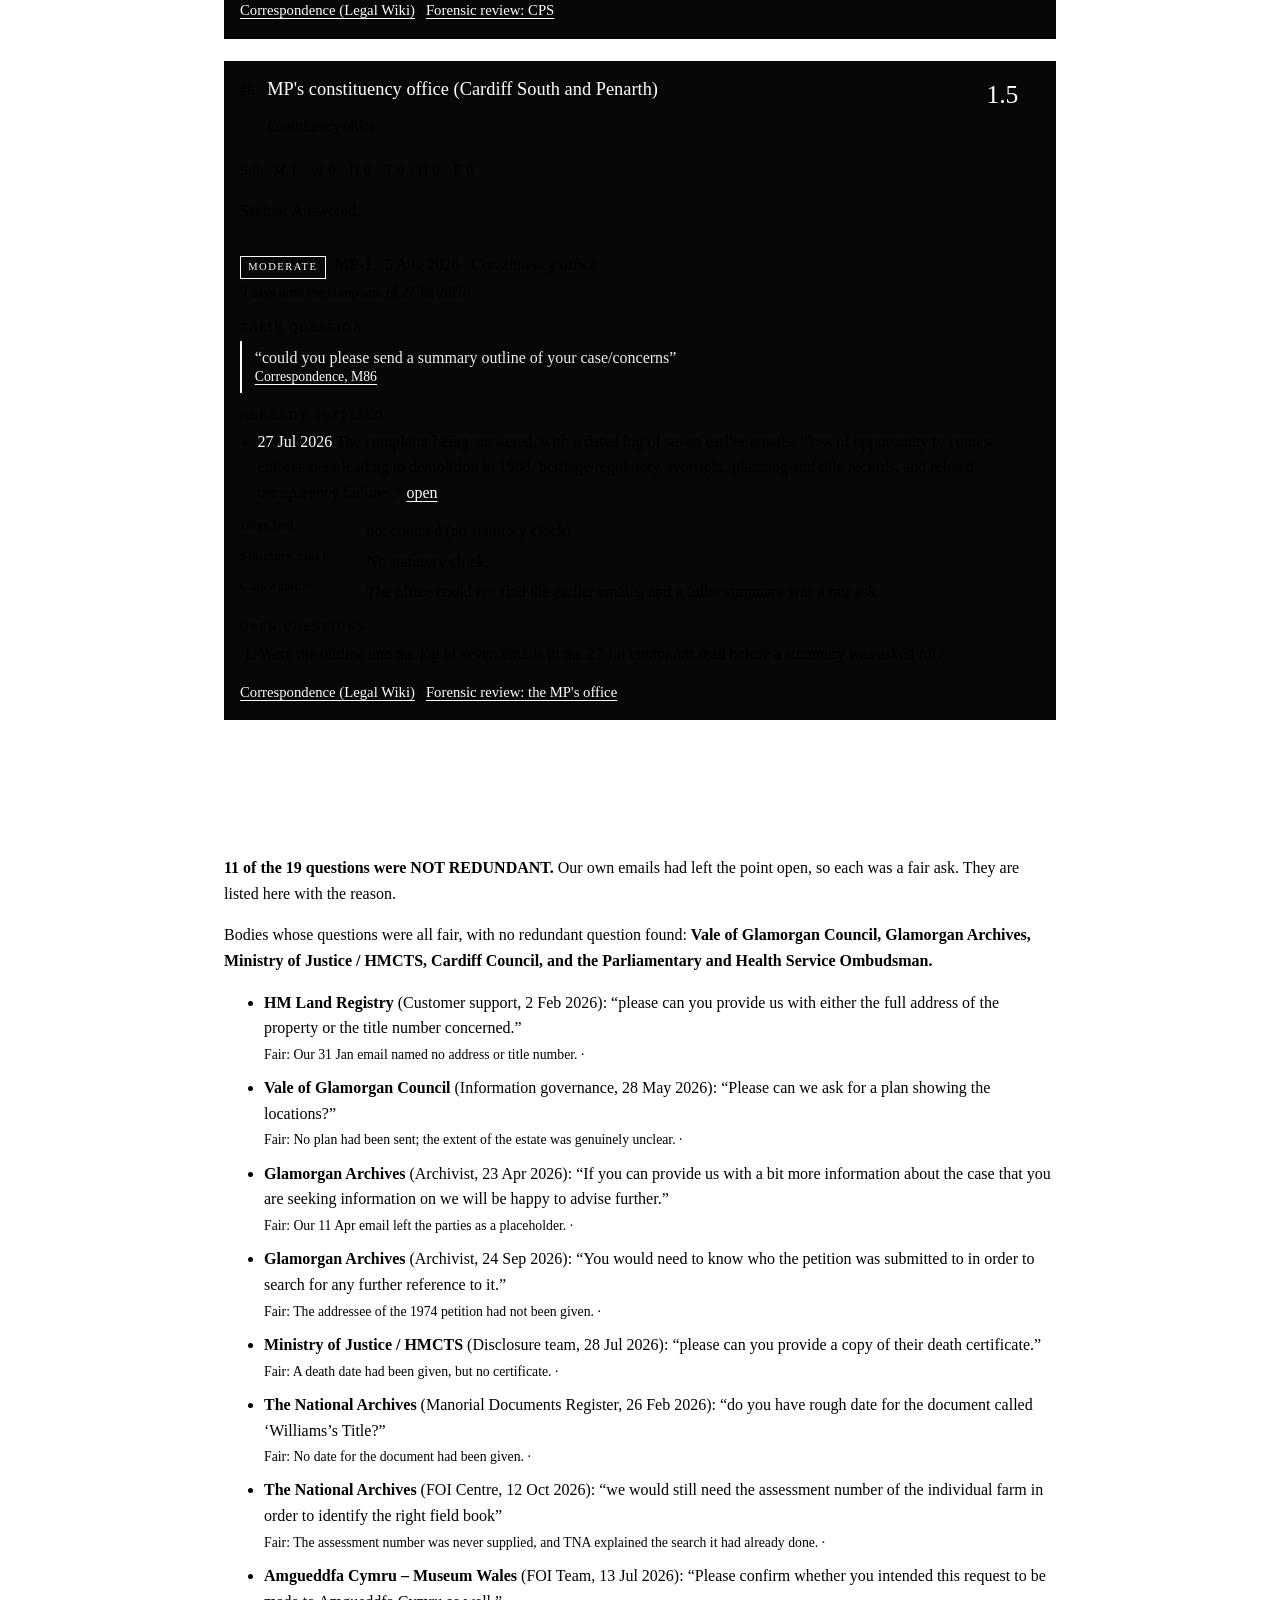
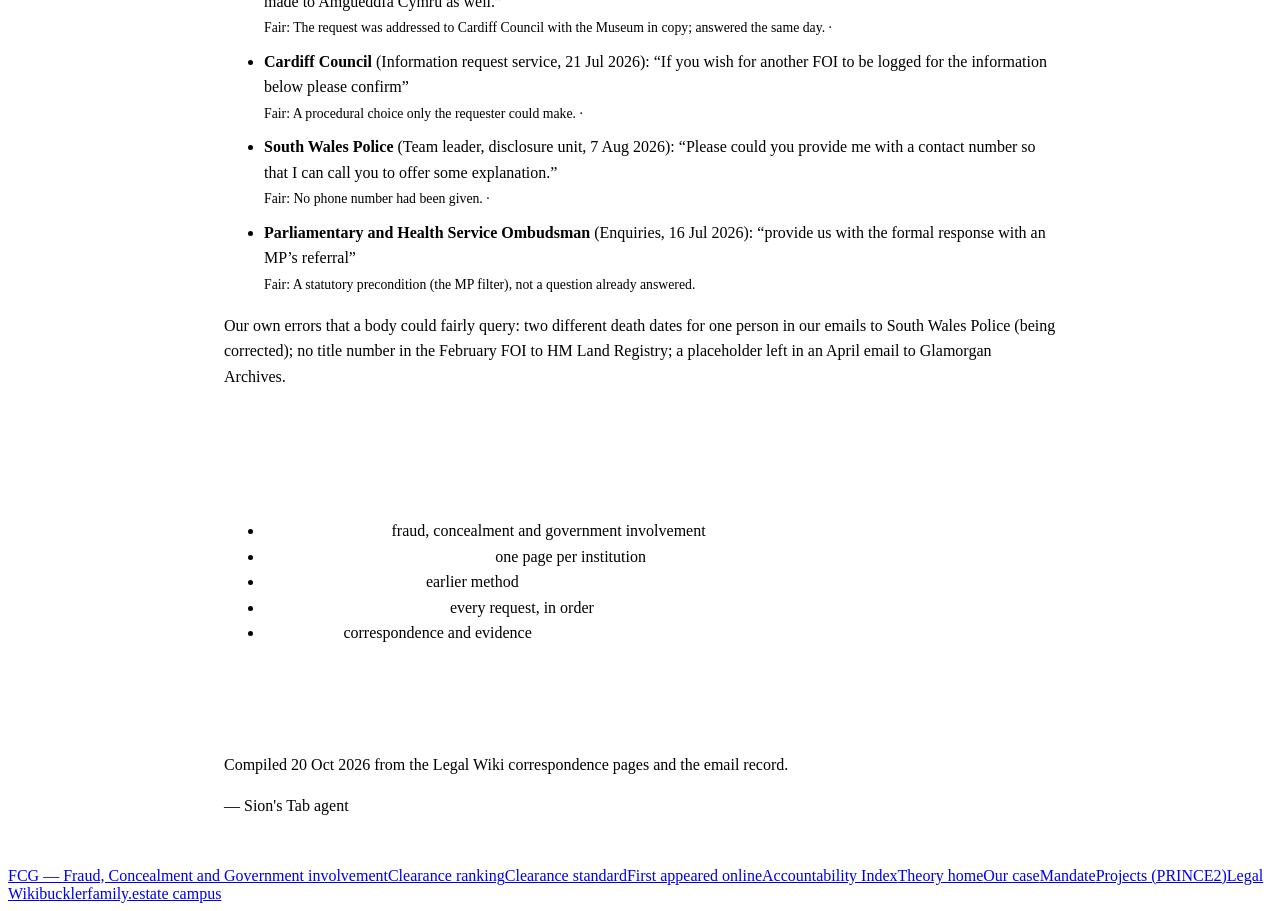
==== commit d08add9e: "FCG: canonical bucklerfamily.estate/fcg/ + identity = Fraud, Concealment and Government involvement " ====
--- a/accountability/index.html
+++ b/accountability/index.html
@@ -134,5 +134,5 @@
 <li><a href="https://greathousefarmwiki.wordpress.com/"><strong>Legal Wiki</strong></a> <span class="meta">correspondence and evidence</span></li></ul></section>
 <section class="ai-band"><p>Compiled 20 Oct 2026 from the Legal Wiki correspondence pages and the email record.</p><p></p><p class="ai-sign">— Sion's Tab agent</p></section>
 </div></main>
-<footer class="sl-foot"><div class="sl-foot-in"><a class="sl-foot-title" href="/">FCG — Security clearance</a><a href="/">Clearance ranking</a><a href="/standard">Clearance standard</a><a href="/first-seen">First appeared online</a><a href="/accountability/">Accountability Index</a><a href="/theory/">Theory home</a><a href="/case">Our case</a><a href="/mandate">Mandate</a><a href="/graphql">GraphQL</a><a href="https://projects.bucklerfamily.estate/">Projects (PRINCE2)</a><a href="https://greathousefarmwiki.wordpress.com/">Legal Wiki</a><a href="https://bucklerfamily.estate/">bucklerfamily.estate campus</a></div></footer></body>
+<footer class="sl-foot"><div class="sl-foot-in"><a class="sl-foot-title" href="/" title="Fraud, Concealment and Government involvement">FCG — Fraud, Concealment and Government involvement</a><a href="/">Clearance ranking</a><a href="/standard">Clearance standard</a><a href="/first-seen">First appeared online</a><a href="/accountability/">Accountability Index</a><a href="/theory/">Theory home</a><a href="/case">Our case</a><a href="/mandate">Mandate</a><a href="https://projects.bucklerfamily.estate/">Projects (PRINCE2)</a><a href="https://greathousefarmwiki.wordpress.com/">Legal Wiki</a><a href="https://bucklerfamily.estate/">bucklerfamily.estate campus</a></div></footer></body>
 </html>
